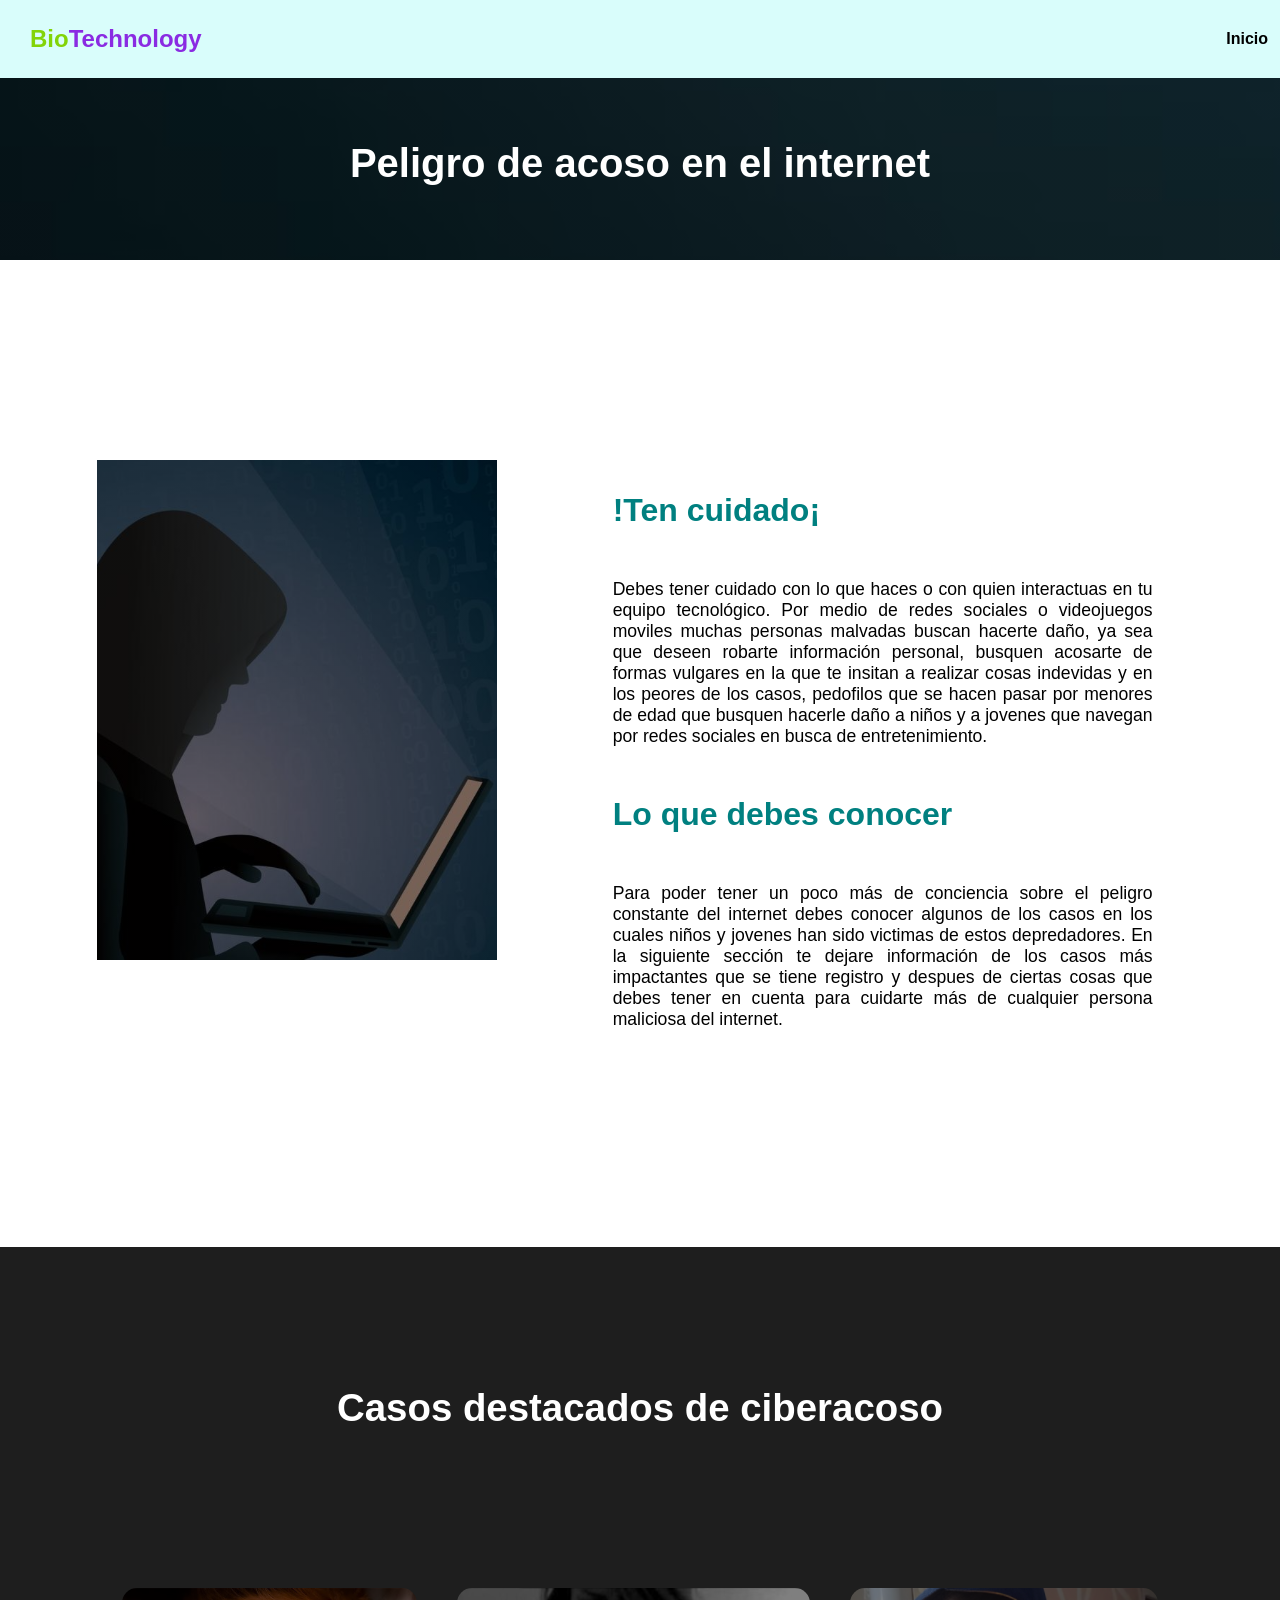
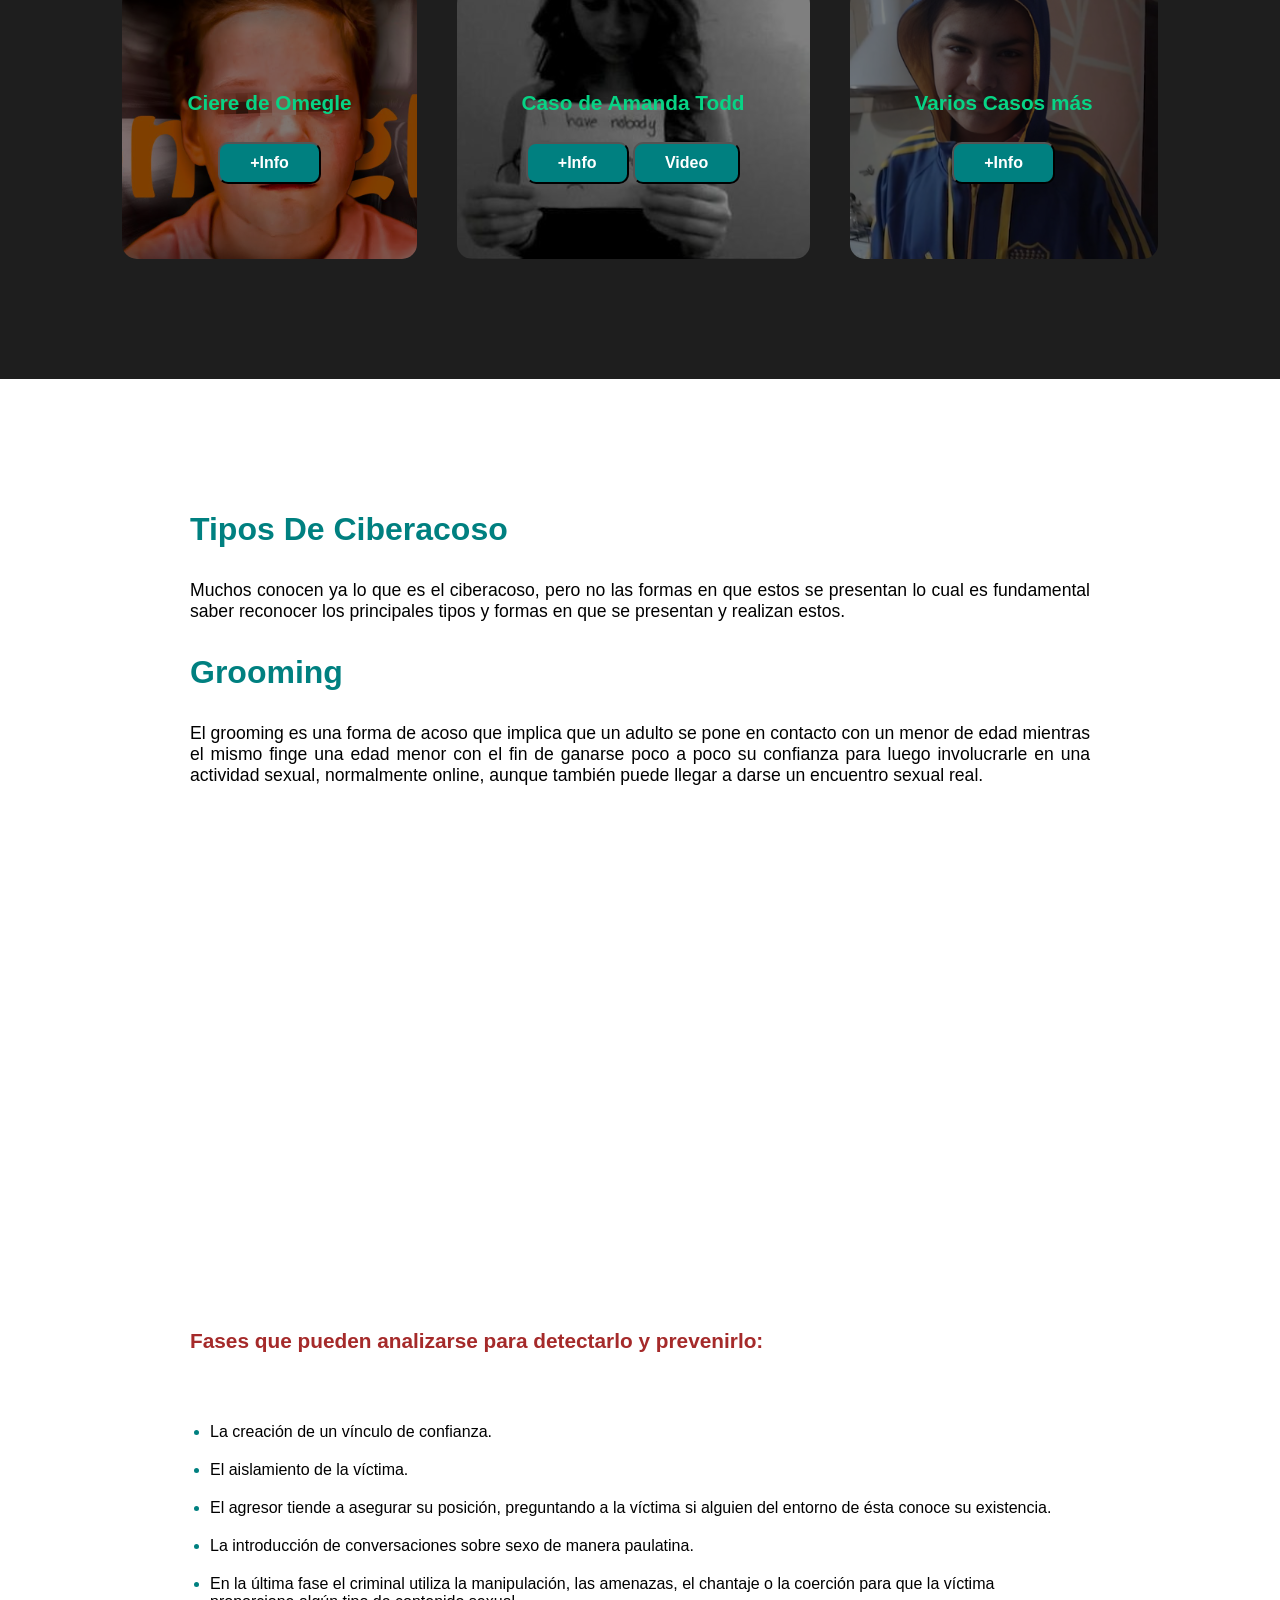
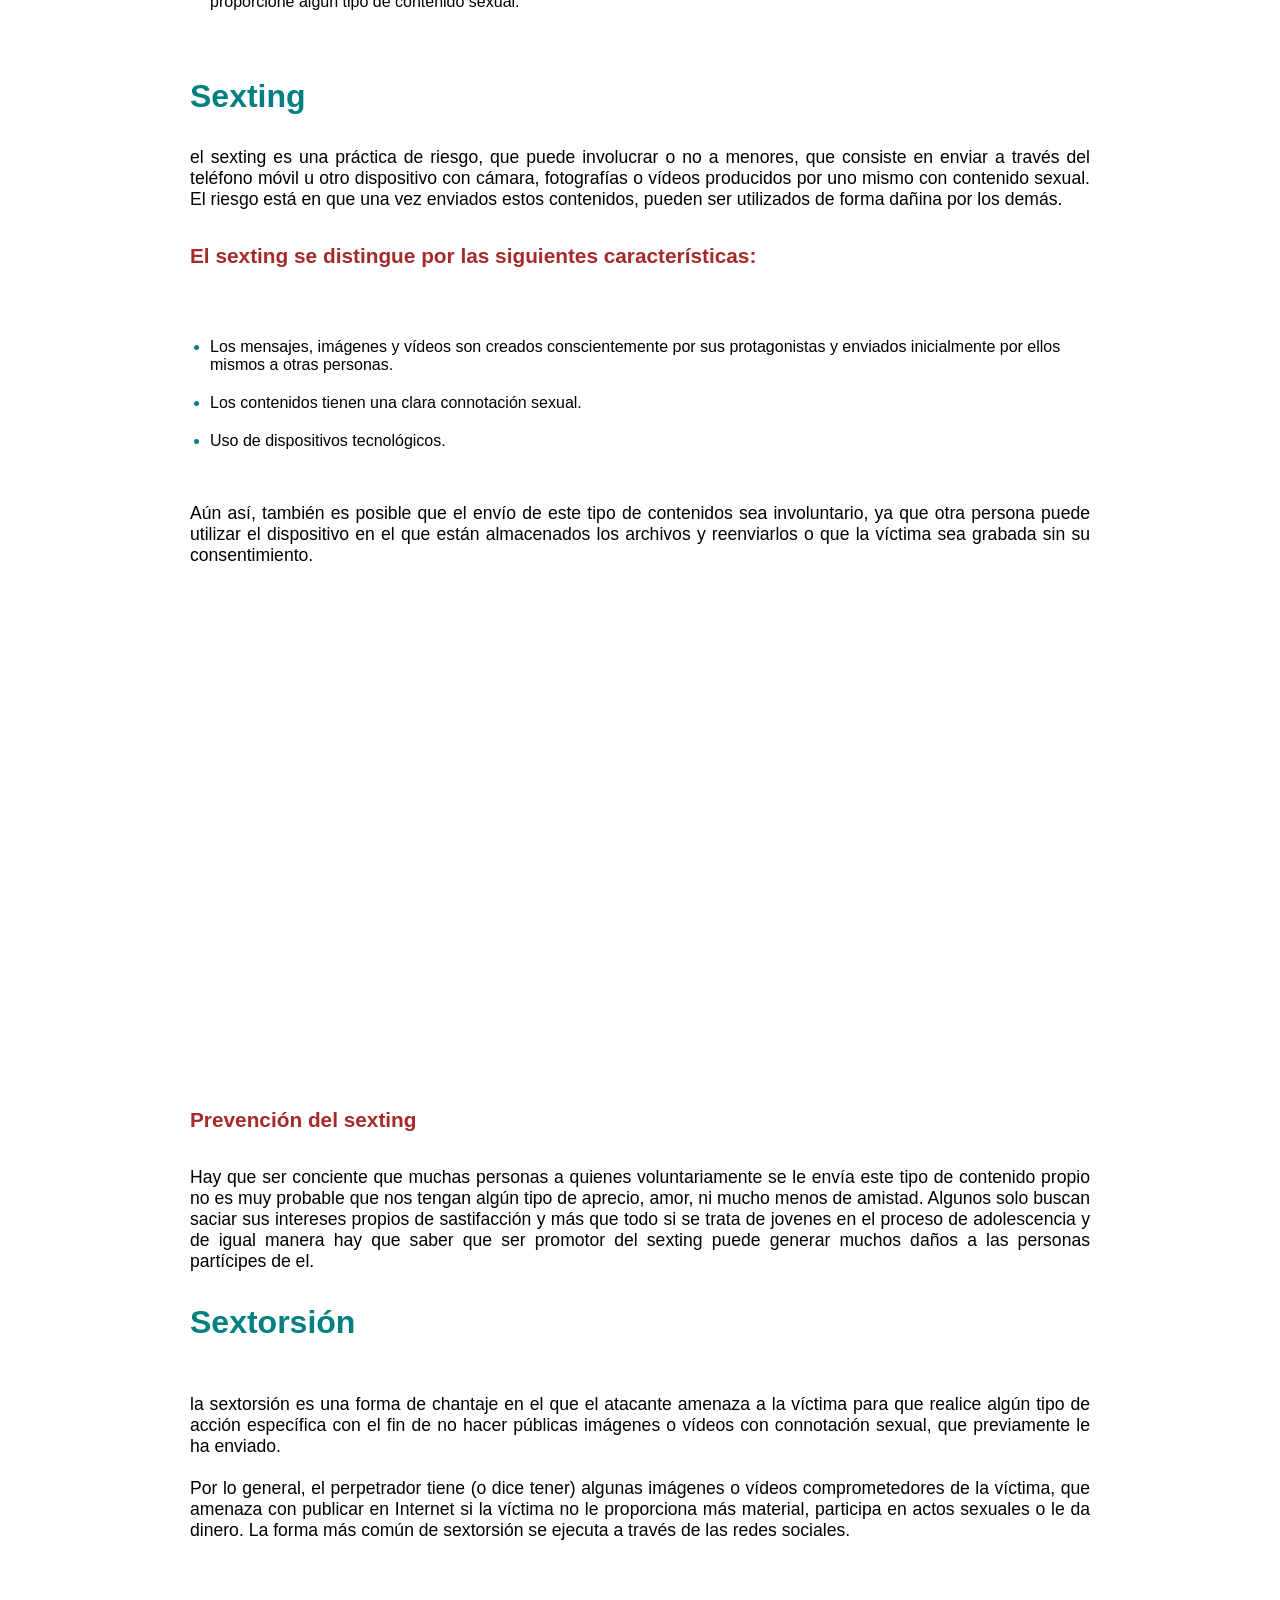
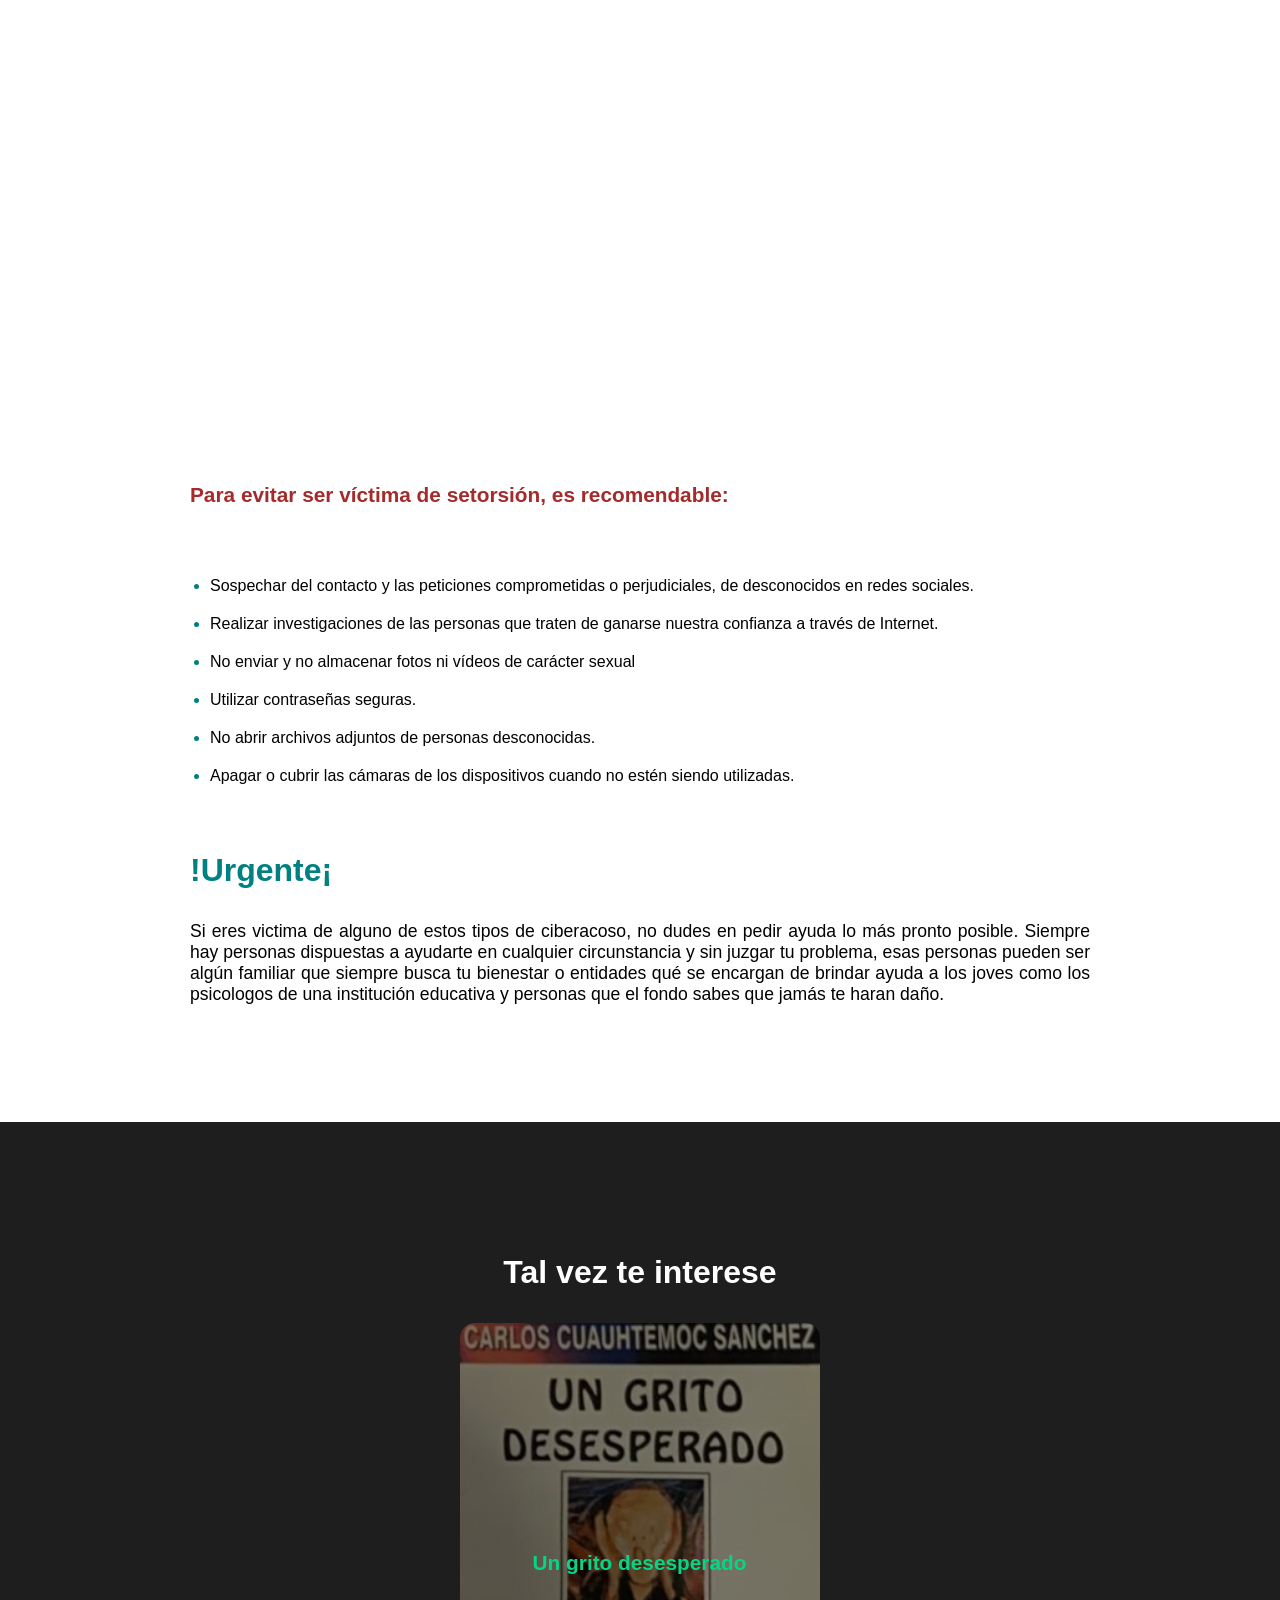
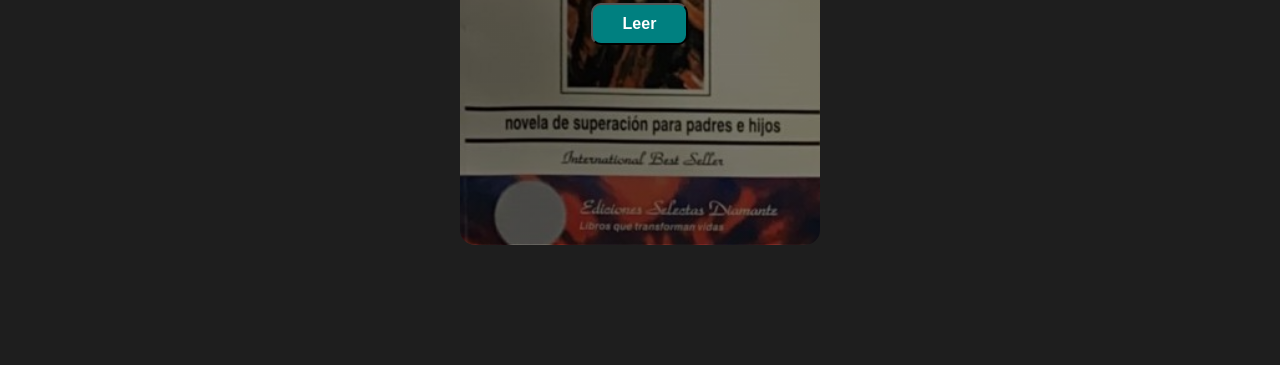
==== Acoso.html @ 9dd511ae "Initial commit" ====
<!DOCTYPE html>
<html lang="en">
<head>
    <meta charset="UTF-8">
    <meta name="viewport" content="width=device-width, initial-scale=1.0">
    <title>Acoso Virtual</title>
    <link rel="stylesheet" href="acoso.css">
</head>
<body>
    <header>
        <div class="container">
        <p class="logo"> <span class="color-acento2">Bio</span>Technology</p>
        <nav>
<p><a href="index.html"><b>Inicio</b></a></p>
</nav>
    </div>
</header>

<section id="Acoso">
        <h2>Peligro de acoso en el internet</h2>
</section>

<section id="intro">
    <div class="container">
<div class="img-container"></div>
<div class="text">
    <h3>!Ten cuidado¡</h3>
    <div class="parrafo">
<p>Debes tener cuidado con lo que haces o con quien interactuas en tu equipo tecnológico. Por medio de redes sociales o videojuegos moviles muchas personas malvadas buscan hacerte daño, ya sea que deseen robarte información personal, busquen acosarte de formas vulgares en la que te insitan a realizar cosas indevidas y en los peores de los casos, pedofilos que se hacen pasar por menores de edad que busquen hacerle daño a niños y a jovenes que navegan por redes sociales en busca de entretenimiento.</p></div>
<h3>Lo que debes conocer</h3>
<div class="parrafo">
<p>Para poder tener un poco más de conciencia sobre el peligro constante del internet debes conocer algunos de los casos en los cuales niños y jovenes han sido victimas de estos depredadores. En la siguiente sección te dejare información de los casos más impactantes que se tiene registro y despues de ciertas cosas que debes tener en cuenta para cuidarte más de cualquier persona maliciosa del internet.</p></div>
</div>
</div>
</section>

<section id="Casos">
    <div class="container">
        <h3>Casos destacados de ciberacoso</h3>
        <div class="programas">
        <div class="carta">
            <h4>Ciere de Omegle</h4>
            <a href="https://youtu.be/qTNRMRt2-Xs?si=cTiwzXZ8BzeFHgt9"><button>+Info</button></a>
        </div>      
        <div class="carta">
<h4>Caso de Amanda Todd</h4>
<a href="https://www3.gobiernodecanarias.org/medusa/ecoescuela/seguridad/producto/el-caso-de-amanda-todd-subtitulado/">
    <button>+Info</button></a>
    <a href="https://youtu.be/6yIhGau0qXg?si=6tmFAqYdV3Kh4QoT">
    <button>Video</button></a>
        </div>   
        <div class="carta">
<h4>Varios Casos más</h4>
<a href="https://bullyingsinfronteras.blogspot.com/2018/06/primer-estudio-sobre-consecuencias.html">
    <button>+Info</button></a>
        </div></div>
    </div>
</section>

<section id="tipos">
    <div class="container">
        <div class="ajuste">
    <h3>Tipos De Ciberacoso</h3>
    <div class="parrafo">
    <p>Muchos conocen ya lo que es el ciberacoso, pero no las formas en que estos se presentan lo cual es fundamental saber reconocer los principales tipos y formas en que se presentan y realizan estos. </p></div>
    <h3>Grooming</h3>
    <div class="parrafo">
    <p>El grooming es una forma de acoso que implica que un adulto se pone en contacto con un menor de edad mientras el mismo finge una edad menor con el fin de ganarse poco a poco su confianza para luego involucrarle en una actividad sexual, normalmente online, aunque también puede llegar a darse un encuentro sexual real.</p></div></div>
<div class="video-container">
    <iframe width="250" height="150" src="https://www.youtube.com/embed/Pa2ttVRA-xU?si=q4C5By8FH9jYU7wm" title="YouTube video player" frameborder="0" allow="accelerometer; autoplay; clipboard-write; encrypted-media; gyroscope; picture-in-picture; web-share" referrerpolicy="strict-origin-when-cross-origin" allowfullscreen>
    </iframe></div>
<div class="ajuste">
    <h5>Fases que pueden analizarse para detectarlo y prevenirlo:</h5>
<ul>
<li>La creación de un vínculo de confianza.</li>
<li>El aislamiento de la víctima.</li>
<li>El agresor tiende a asegurar su posición, preguntando a la víctima si alguien del entorno de ésta conoce su existencia.</li>
<li>La introducción de conversaciones sobre sexo de manera paulatina.</li>
<li>En la última fase el criminal utiliza la manipulación, las amenazas, el chantaje o la coerción para que la víctima proporcione algún tipo de contenido sexual.</li></ul></div>

<div class="ajuste">
    <h3>Sexting</h3>
    <div class="parrafo">
    <p>el sexting es una práctica de riesgo, que puede involucrar o no a menores, que consiste en enviar a través del teléfono móvil u otro dispositivo con cámara, fotografías o vídeos producidos por uno mismo con contenido sexual. El riesgo está en que una vez enviados estos contenidos, pueden ser utilizados de forma dañina por los demás.
</p></div>
<h5>El sexting se distingue por las siguientes características:</h5>
<ul>
<li>Los mensajes, imágenes y vídeos son creados conscientemente por sus protagonistas y enviados inicialmente por ellos mismos a otras personas.</li>
<li>Los contenidos tienen una clara connotación sexual.</li>
<li>Uso de dispositivos tecnológicos.</li>
</ul>
<div class="parrafo">
<p>Aún así, también es posible que el envío de este tipo de contenidos sea involuntario, ya que otra persona puede utilizar el dispositivo en el que están almacenados los archivos y reenviarlos o que la víctima sea grabada sin su consentimiento.</p></div></div>
<div class="video-container">
<iframe width="250" height="150" src="https://www.youtube.com/embed/LFbnamm_ePk?si=pYzQIbGZhC_Zfy42" title="YouTube video player" frameborder="0" allow="accelerometer; autoplay; clipboard-write; encrypted-media; gyroscope; picture-in-picture; web-share" referrerpolicy="strict-origin-when-cross-origin" allowfullscreen></iframe></div>
<div class="ajuste">
<h5>Prevención del sexting</h5>
<div class="parrafo">
<p>Hay que ser conciente que muchas personas a quienes voluntariamente se le envía este tipo de contenido propio no es muy probable que nos tengan algún tipo de aprecio, amor, ni mucho menos de amistad. Algunos solo buscan saciar sus intereses propios de sastifacción y más que todo si se trata de jovenes en el proceso de adolescencia y de igual manera hay que saber que ser promotor del sexting puede generar muchos daños a las personas partícipes de el.</p>
</div>

<h3>Sextorsión</h3>
<div class="parrafo">
<p>
    <br>la sextorsión es una forma de chantaje en el que el atacante amenaza a la víctima para que realice algún tipo de acción específica con el fin de no hacer públicas imágenes o vídeos con connotación sexual, que previamente le ha enviado. </br>

<br>Por lo general, el perpetrador tiene (o dice tener) algunas imágenes o vídeos comprometedores de la víctima, que amenaza con publicar en Internet si la víctima no le proporciona más material, participa en actos sexuales o le da dinero. La forma más común de sextorsión se ejecuta a través de las redes sociales. </br></div>
</div>
<div class="video-container">
<iframe width="250" height="150" src="https://www.youtube.com/embed/H_v0v70WFaA?si=MN7NyBQpOf__2EnE" title="YouTube video player" frameborder="0" allow="accelerometer; autoplay; clipboard-write; encrypted-media; gyroscope; picture-in-picture; web-share" referrerpolicy="strict-origin-when-cross-origin" allowfullscreen>
</iframe></div>
<div class="ajuste">
<h5>Para evitar ser víctima de setorsión, es recomendable:</h5>
<ul>
    <li>Sospechar del contacto y las peticiones comprometidas o perjudiciales, de desconocidos en redes sociales.</li>
<li>Realizar investigaciones de las personas que traten de ganarse nuestra confianza a través de Internet.</li>
<li>No enviar y no almacenar fotos ni vídeos de carácter sexual
<li>Utilizar contraseñas seguras.</li>
<li>No abrir archivos adjuntos de personas desconocidas.</li>
<li>Apagar o cubrir las cámaras de los dispositivos cuando no estén siendo utilizadas.</li>
</ul>
<h3>!Urgente¡</h3>
<div class="parrafo">
<p>Si eres victima de alguno de estos tipos de ciberacoso, no dudes en pedir ayuda lo más pronto posible. Siempre hay personas dispuestas a ayudarte en cualquier circunstancia y sin juzgar tu problema, esas personas pueden ser algún familiar que siempre busca tu bienestar o entidades qué se encargan de brindar ayuda a los joves como los psicologos de una institución educativa y personas que el fondo sabes que jamás te haran daño.
</p></div>
</div>
</section>

<section id="interes">
    <div class="container">
        <h3>Tal vez te interese</h3>
    

        <div class="card">
            <h4>Un grito desesperado</h4>
            <a href="https://julioalbiazulad.wordpress.com/wp-content/uploads/2016/05/un-gritodesesperado.pdf">
<button>Leer</button>
</a>
        </div>

    </div>
</section>

</body>
</html>
---- acoso.css ----
*{
    box-sizing:border-box;
}

html{
    scroll-behavior: smooth;
}

body{
    font-family: 'roboto', sans-serif;
    margin: 0;}

    header .logo{
    margin: 1;
    padding: 1px 30px;
    font-weight: bold;
    font-size: 1.5em;
    color:blueviolet;
}

    h2{font-size: 1.75em; color: white;}
    h3{font-size: 1.5em;}
    h4{font-size: 1.3em;}
    h5{font-size: 1.125em;
    text-align: justify;
color: brown;}

nav p{
list-style: none;
display: flex;
margin-top: 0px; 
}

nav a {
text-decoration: none;
color: black;
padding: 8px 12px; 
border-radius: 5px;
transition: background-color 0.3s;
}

nav a:hover {
background-color: #f0f0f0; 
}

header .container{
display: flex;
flex-direction: column;
align-items: center;
justify-content: space-between; 
align-items: center;
}

header{
    background-color: rgb(217, 253, 251);
}

.container{
    max-width: 1400px;
    margin: auto
}

button{font-size: 1em;
font-weight: bold;
padding: 10px 30px;
border: 1px solid rgba(0,0,0,0,5);
border-radius: 10px;
box-shadow: 2px 2px 10px rgba(0,0,0,0,5);
color: white;
background-color: teal;}

button:hover{
    background-color: rgb(8, 85, 85);
}

.color-acento{color:teal}
.color-acento2{color: rgb(130, 212, 7);}

#Acoso{
        display: flex;
    align-items:center;
    justify-content: center;
    text-align: center;
    flex-direction:column;
    height: 20vh;
    background-image:linear-gradient(
        0deg,
        rgba(0,0,0,0.5),
        rgba(0,0,0,0.5)
        )
        ,url("fondo.avif");
    background-repeat: no-repeat;
    background-size: cover;
    background-position: center;
}

#intro h3{color: teal; }

#intro{
    text-align: center;
    padding: 200px 12px;
}


#Casos h3{
color: white;
}

#Casos{
            background-color: rgb(30, 30, 30);
    color: white;
    text-align: center;
    margin: 0px;
}

#Casos .container{
    padding: 100px 12px;
}

.carta h4{
    color: rgb(7, 212, 133);
    font-size: 1.6;
}

#Casos .carta{
        background-position: center center;
        background-size: cover;
        padding: 15px;
        margin: 20px;
        border-radius: 15px;
}

.carta:first-child{
        background-image: linear-gradient(
    0deg,
        rgba(0,0,0,0.5),
        rgba(0,0,0,0.5)
        ),
        url("omegle.jpg")
}

.carta:nth-child(2){
    background-image: linear-gradient(
        0deg,
        rgba(0,0,0,0.5),
        rgba(0,0,0,0.5)
        )
        ,url("Amanda.jpg");
    }


    .carta:nth-child(3){
    background-image: linear-gradient(
        0deg,
        rgba(0,0,0,0.5),
        rgba(0,0,0,0.5)
        )
        ,url("Gitali.png")    
    }

    #tipos{
        background-color: white;
        text-align: center;
    }

    #tipos h3{
        color: teal;
    }

    #tipos .container{
        padding: 100px 10px;
    }

    #tipos .parrafo p{
        font-size: 1em;
        text-align: justify;
    }

    #intro .parrafo p{
        font-size: 1em;
        text-align: justify;   
    }

    #Casos .parrafo p{
        font-size: 1em;
        text-align: justify;   
    }

    #tipos ul{
        font-size: 1em;
        text-align: left;
        list-style-type: square circle;
        padding: 25px  20px;
        stop-color: teal;
        
    }

    #tipos li{
    padding: 10px 0px;
    }

    #tipos li::marker{
color: teal;
    }


    #interes .container{
        padding:  100px 12px;
    }

    .card h4{
    color: rgb(7, 212, 133);
    font-size: 1.6;
}

#interes .card{
        background-position: center center;
        background-size: cover;
        padding: 90px 15px;
        margin: 20px;
        border-radius: 15px;
}


.card:nth-child(2){
        background-image: linear-gradient(
    0deg,
        rgba(0,0,0,0.5),
        rgba(0,0,0,0.5)
        ),
        url("grito.jpg")
}

#interes h3{
color: white;
}


#interes{
            background-color: rgb(30, 30, 30);
    color: white;
    text-align: center;
    margin: 0px;
}

#tipos .video-container{
    position:relative;
    width: 100%;padding-top: 56.25%; 
overflow: hidden;
max-width: 100%;
}

.video-container iframe {
position: absolute;
top: 0;
left: 0;
width: 100%;
height: 100%;
}
























@media (min-width: 720px){
header{
    width: 100%;
}

h2{font-size: 2.5em;}
h3{font-size: 2em;}
h5{font-size: 1.3em;}


#intro .container{
display: flex;
justify-content: space-evenly;
}

#intro .img-container{
    background-image: linear-gradient(
    0deg,
        rgba(0,0,0,0.5),
        rgba(0,0,0,0.5)
        )
        ,url("virtual.jpeg");
        background-size: cover;
        background-position: center center;
        height: 500px;
        width: 400px;
}

#intro .text{
    width: 50%;
    text-align: initial;
    padding: 0px 30px;
    max-width: 600px;
    display: flex;
    flex-direction: column;
justify-content:  center;
padding-left: 30px;
}

#tipos .video-container{
margin: 0 auto;
width: 850px;
padding-top: 490px;
}


#Casos{
    display: flex;
    justify-content: center;
}

#Casos h3{
font-size: 2.4em;
padding-block-end: 100px;
}

#Casos .programas{
        display: flex;
    justify-content: center;
}

#Casos .carta{
    padding:75px 65px ;
}

header .container{
        flex-direction: row;
        justify-content: space-between;
        padding: 0px;
    }

    header .container{
        flex-direction: row;
        justify-content: space-between;
        padding: 0px;
    }


    header{
    position: fixed;
    width: 100%;
}

#Acoso{
    padding: 130px
}

#Acoso h2{
    margin-top: 100px;
}


#interes .card{
padding:200px 2px;
width: 360px;
}

#interes .container{
    width: 425px;
    margin: 0 auto;
}

#tipos .ajuste{
    margin: 0 auto;
    width: 900px;
    text-align: justify;
}

#tipos .parrafo p{
    font-size: 1.1em;
}

#intro .parrafo p{
    font-size: 1.1em;
}

nav p{
    padding-top: 15px;
}


}
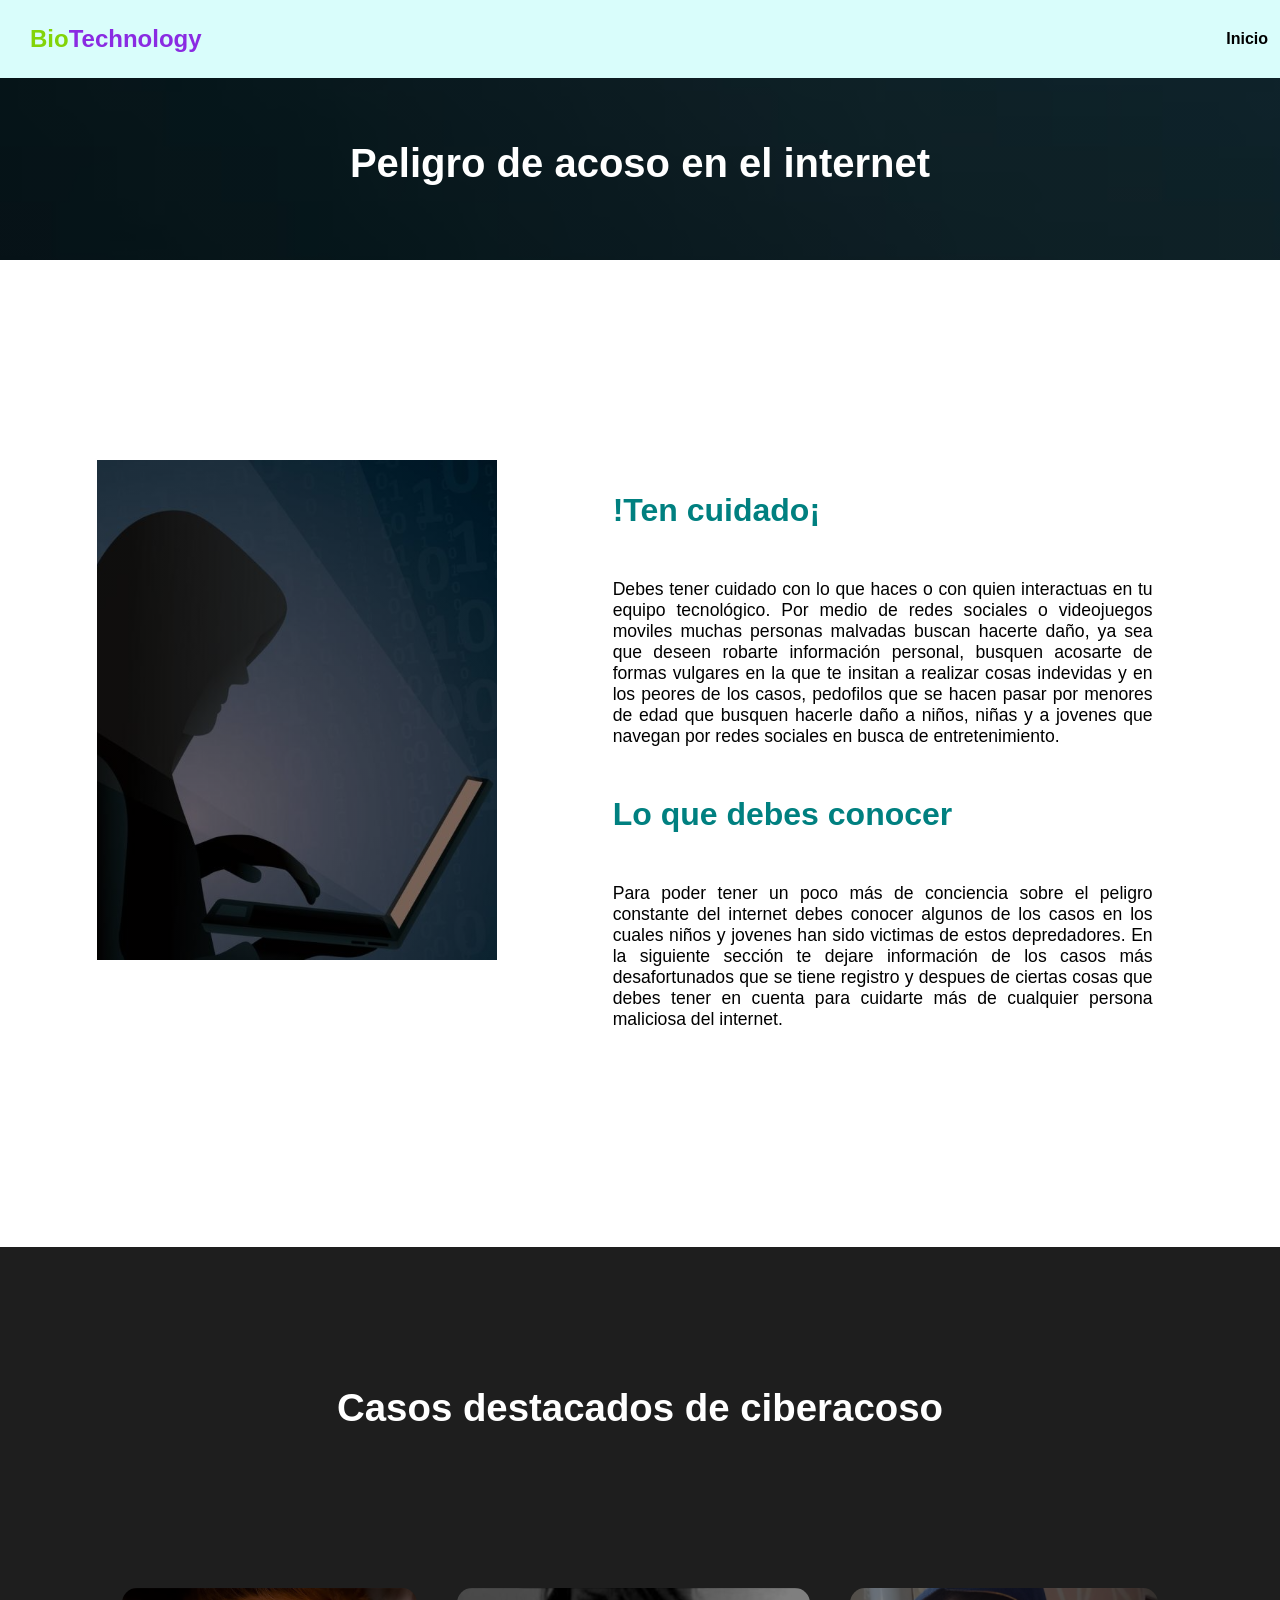
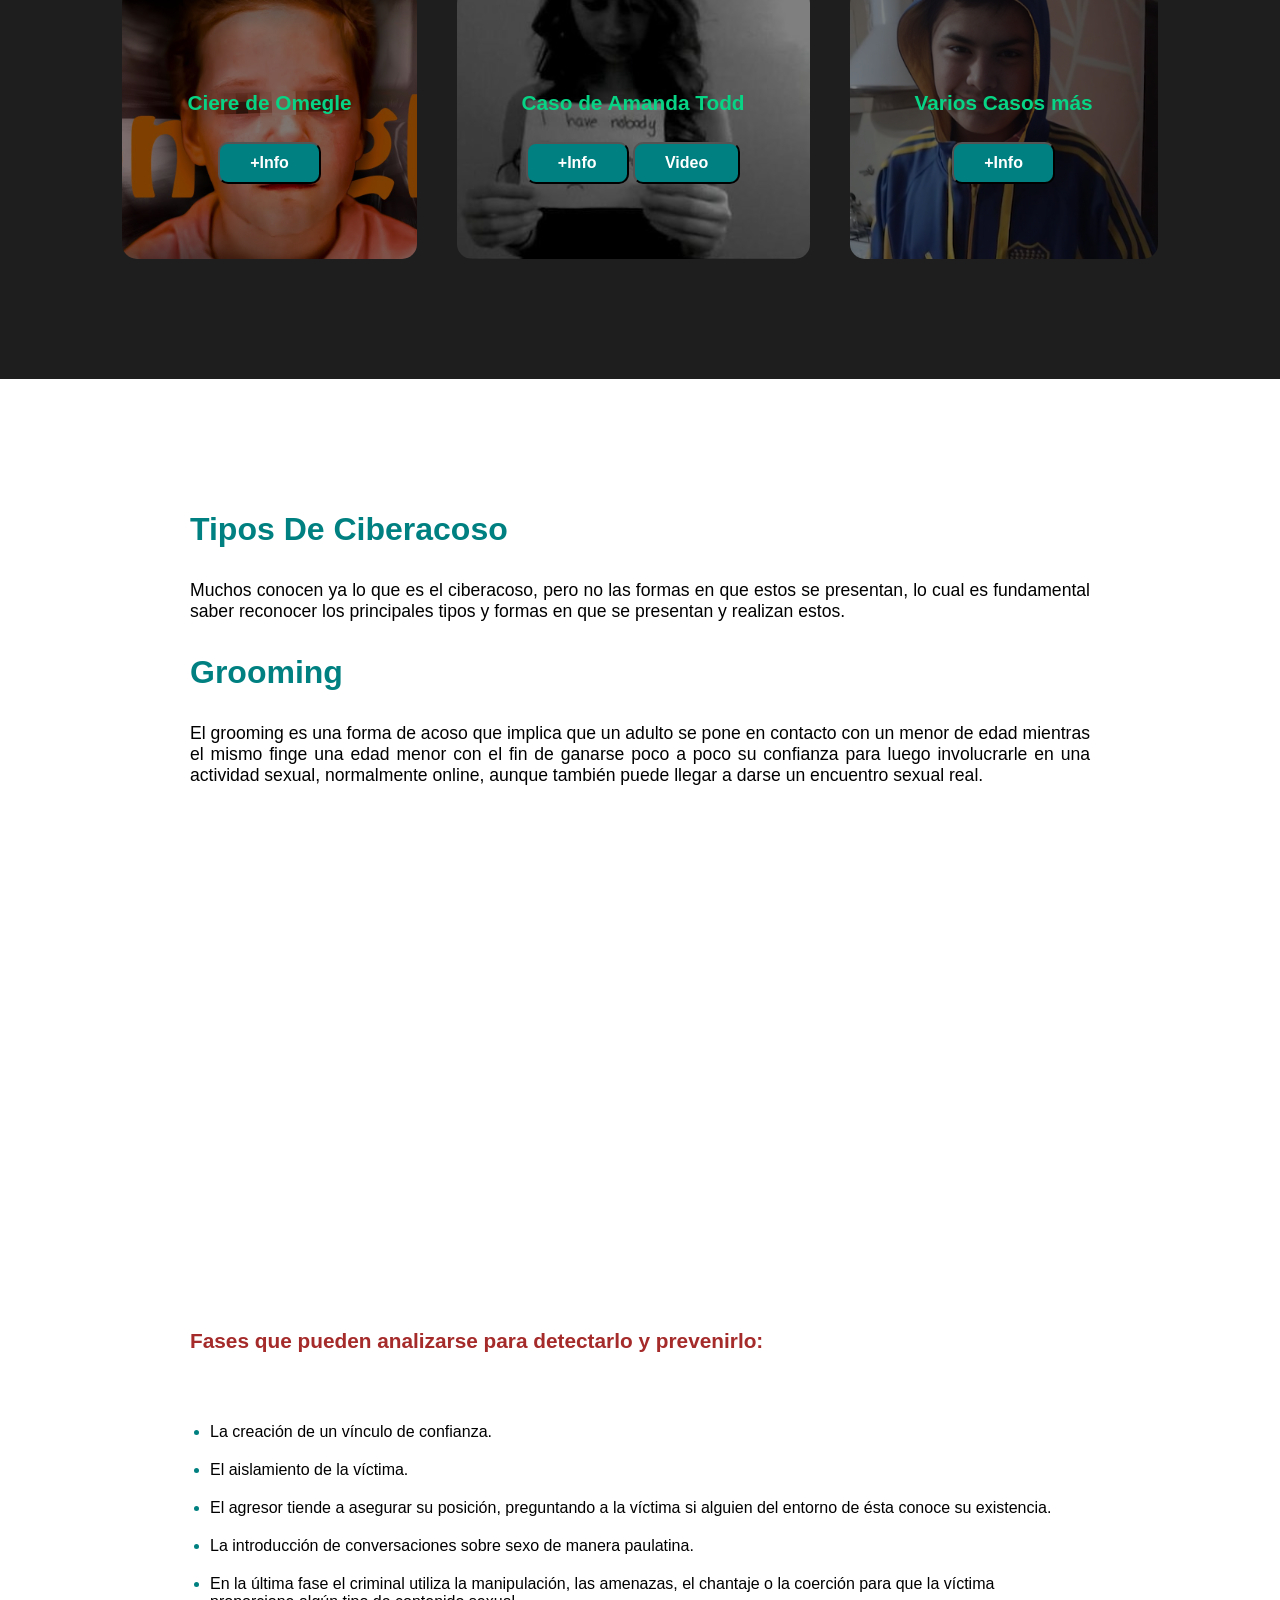
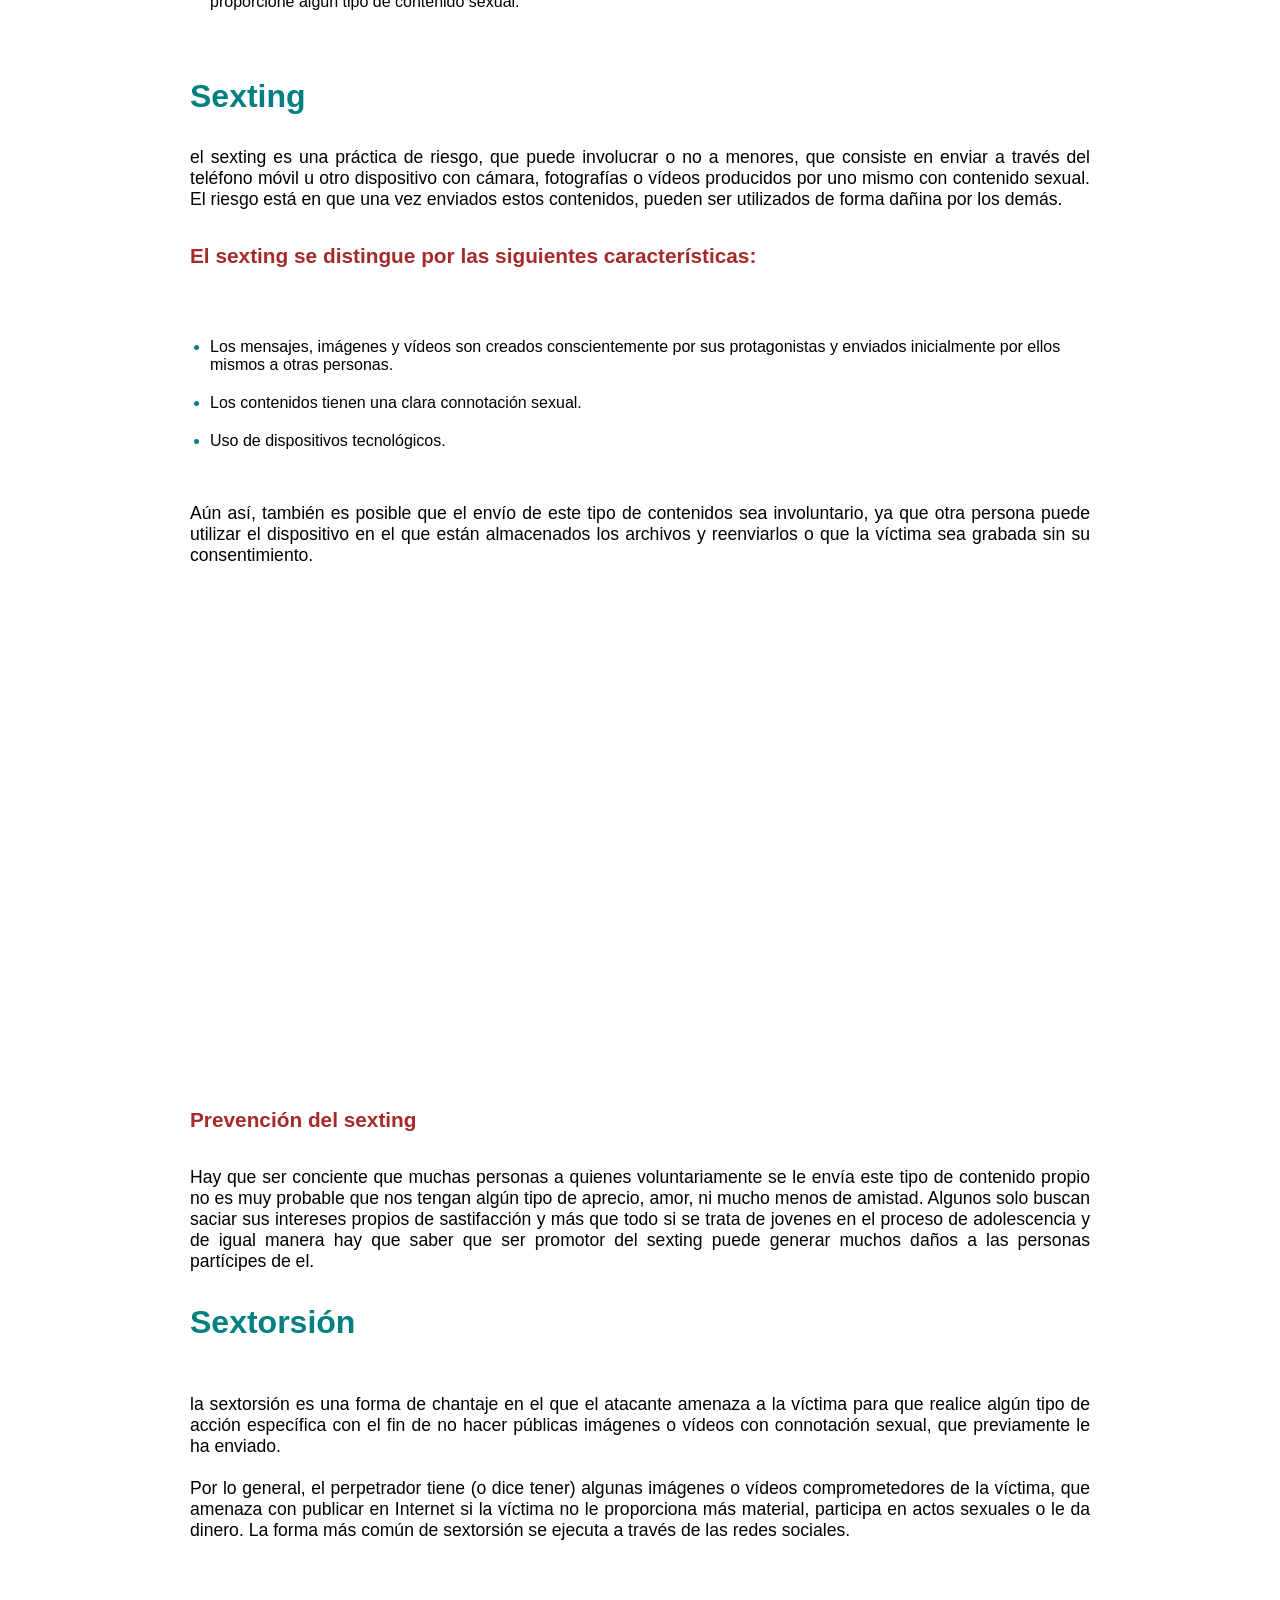
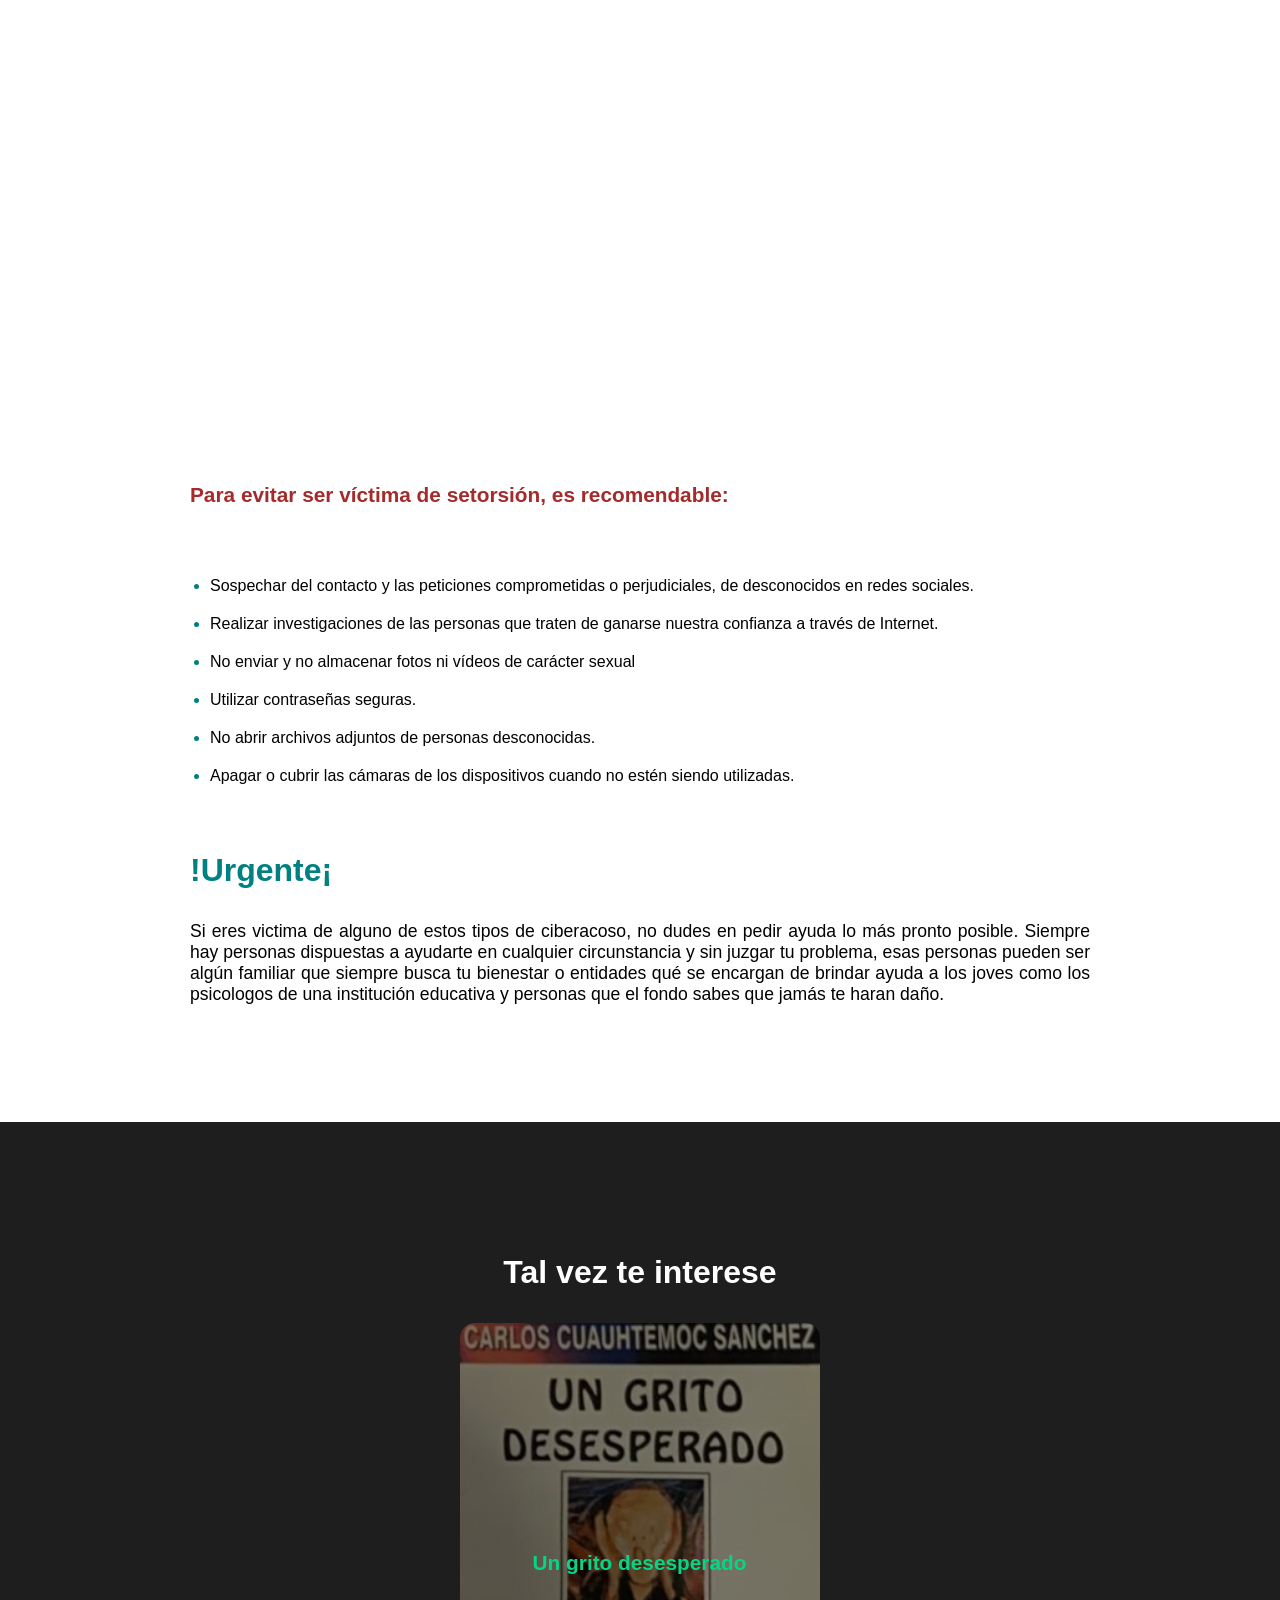
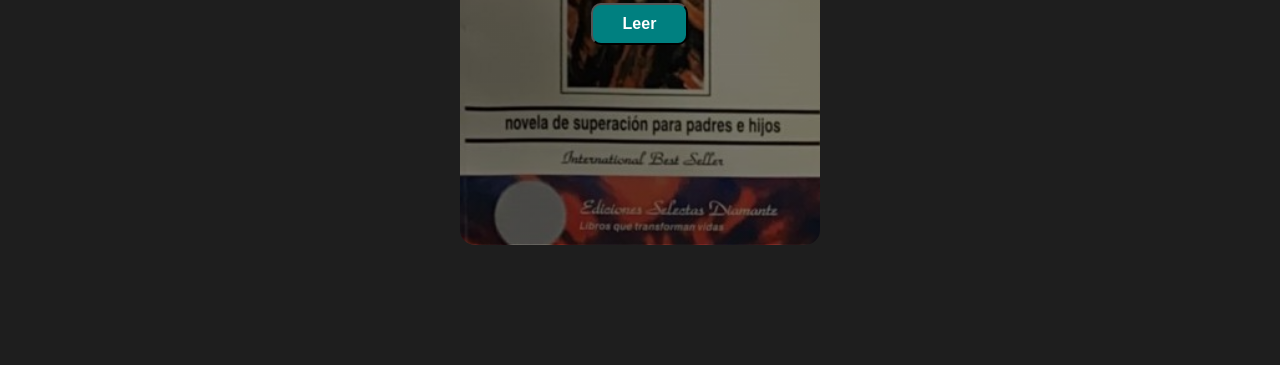
==== commit 60e8ef4b: "Update Acoso.html" ====
--- a/Acoso.html
+++ b/Acoso.html
@@ -26,10 +26,10 @@
 <div class="text">
     <h3>!Ten cuidado¡</h3>
     <div class="parrafo">
-<p>Debes tener cuidado con lo que haces o con quien interactuas en tu equipo tecnológico. Por medio de redes sociales o videojuegos moviles muchas personas malvadas buscan hacerte daño, ya sea que deseen robarte información personal, busquen acosarte de formas vulgares en la que te insitan a realizar cosas indevidas y en los peores de los casos, pedofilos que se hacen pasar por menores de edad que busquen hacerle daño a niños y a jovenes que navegan por redes sociales en busca de entretenimiento.</p></div>
+<p>Debes tener cuidado con lo que haces o con quien interactuas en tu equipo tecnológico. Por medio de redes sociales o videojuegos moviles muchas personas malvadas buscan hacerte daño, ya sea que deseen robarte información personal, busquen acosarte de formas vulgares en la que te insitan a realizar cosas indevidas y en los peores de los casos, pedofilos que se hacen pasar por menores de edad que busquen hacerle daño a niños, niñas y a jovenes que navegan por redes sociales en busca de entretenimiento.</p></div>
 <h3>Lo que debes conocer</h3>
 <div class="parrafo">
-<p>Para poder tener un poco más de conciencia sobre el peligro constante del internet debes conocer algunos de los casos en los cuales niños y jovenes han sido victimas de estos depredadores. En la siguiente sección te dejare información de los casos más impactantes que se tiene registro y despues de ciertas cosas que debes tener en cuenta para cuidarte más de cualquier persona maliciosa del internet.</p></div>
+<p>Para poder tener un poco más de conciencia sobre el peligro constante del internet debes conocer algunos de los casos en los cuales niños y jovenes han sido victimas de estos depredadores. En la siguiente sección te dejare información de los casos más desafortunados que se tiene registro y despues de ciertas cosas que debes tener en cuenta para cuidarte más de cualquier persona maliciosa del internet.</p></div>
 </div>
 </div>
 </section>
@@ -62,7 +62,7 @@
         <div class="ajuste">
     <h3>Tipos De Ciberacoso</h3>
     <div class="parrafo">
-    <p>Muchos conocen ya lo que es el ciberacoso, pero no las formas en que estos se presentan lo cual es fundamental saber reconocer los principales tipos y formas en que se presentan y realizan estos. </p></div>
+    <p>Muchos conocen ya lo que es el ciberacoso, pero no las formas en que estos se presentan, lo cual es fundamental saber reconocer los principales tipos y formas en que se presentan y realizan estos. </p></div>
     <h3>Grooming</h3>
     <div class="parrafo">
     <p>El grooming es una forma de acoso que implica que un adulto se pone en contacto con un menor de edad mientras el mismo finge una edad menor con el fin de ganarse poco a poco su confianza para luego involucrarle en una actividad sexual, normalmente online, aunque también puede llegar a darse un encuentro sexual real.</p></div></div>
@@ -142,4 +142,5 @@
 </section>
 
 </body>
-</html>+
+</html>
